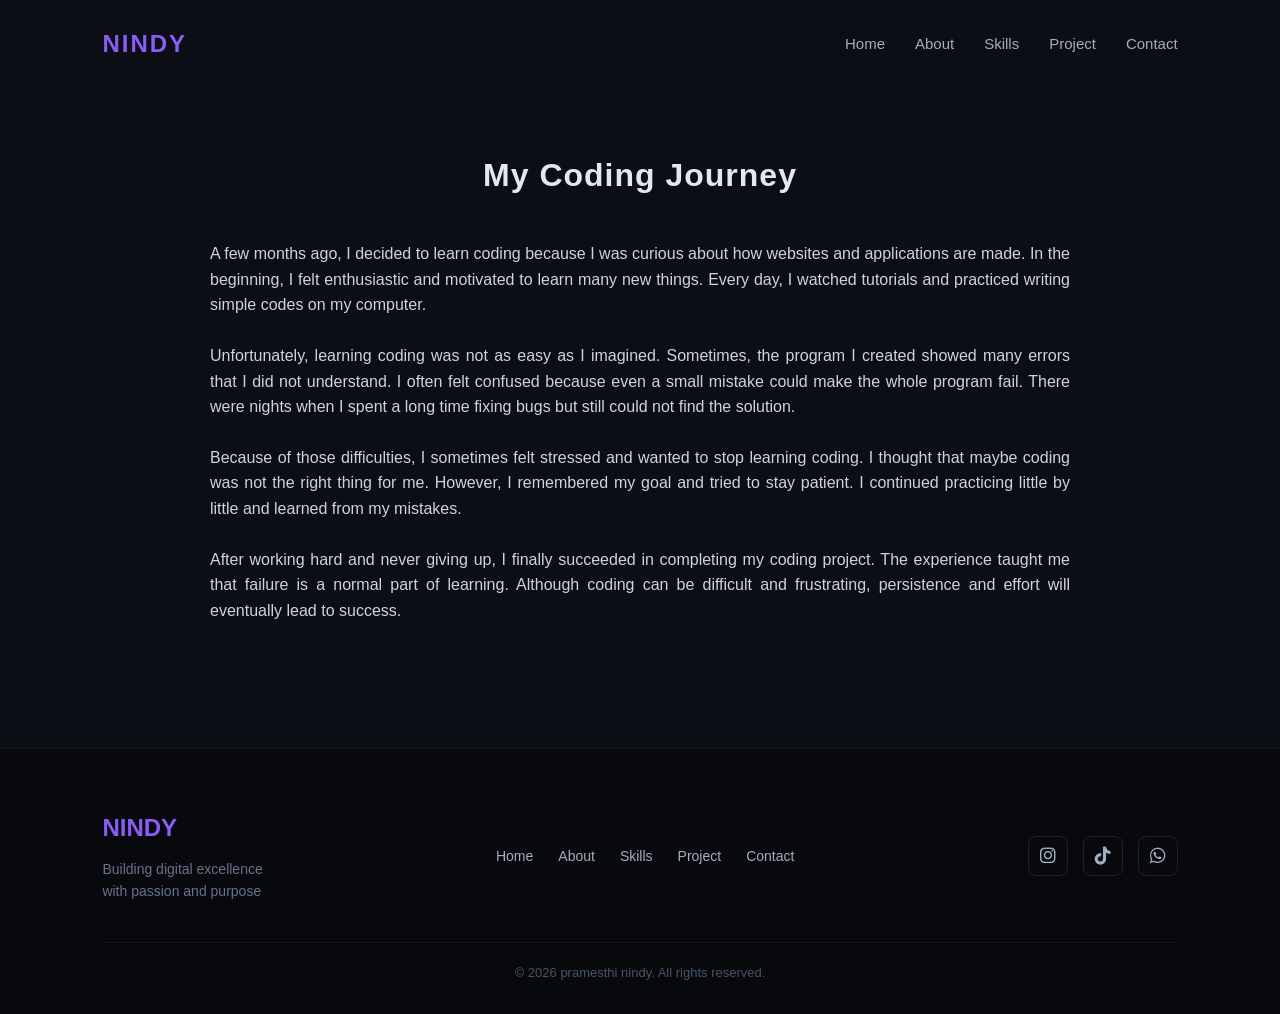
==== experience.html @ 84e2eea9 "Add files via upload" ====
<!DOCTYPE html>
<html lang="id">
<head>
    <meta charset="UTF-8">
    <meta name="viewport" content="width=device-width, initial-scale=1.0">
    <title>Nindy - Portfolio</title>
    
    <link rel="stylesheet" href="https://cdnjs.cloudflare.com/ajax/libs/font-awesome/6.4.0/css/all.min.css">
    <link href="https://fonts.googleapis.com/css2?family=Syne:wght@400;600;700;800&family=DM+Sans:ital,wght@0,300;0,400;0,500;1,300&display=swap" rel="stylesheet"/>
    <link rel="stylesheet" href="experience.css">
    <link rel="stylesheet" href="experience.js">
</head>
<body>

    <header id="navbar">
        <div class="logo">NINDY</div>
        <nav>
            <ul>
                <li><a href="index.html#home">Home</a></li>
                <li><a href="index.html#about">About</a></li>
                <li><a href="index.html#skills">Skills</a></li>
                <li><a href="index.html#project">Project</a></li>
                <li><a href="index.html#contact">Contact</a></li>
            </ul>
        </nav>
    </header>

    <main>
        <div class="text-container">
            <h2 class="section-title">My Coding Journey</h2>
            <p>A few months ago, I decided to learn coding because I was curious about how websites and applications are made. In the beginning, I felt enthusiastic and motivated to learn many new things. Every day, I watched tutorials and practiced writing simple codes on my computer.</p>
            
            <p>Unfortunately, learning coding was not as easy as I imagined. Sometimes, the program I created showed many errors that I did not understand. I often felt confused because even a small mistake could make the whole program fail. There were nights when I spent a long time fixing bugs but still could not find the solution.</p>
            
            <p>Because of those difficulties, I sometimes felt stressed and wanted to stop learning coding. I thought that maybe coding was not the right thing for me. However, I remembered my goal and tried to stay patient. I continued practicing little by little and learned from my mistakes.</p>
            
            <p>After working hard and never giving up, I finally succeeded in completing my coding project. The experience taught me that failure is a normal part of learning. Although coding can be difficult and frustrating, persistence and effort will eventually lead to success.</p>
        </div>
    </main>

    <footer>
        <div class="footer-content">
            <div class="footer-left">
                <h2>NINDY</h2>
                <p>Building digital excellence<br>with passion and purpose</p>
            </div>
            
            <div class="footer-links">
                <a href="index.html#home">Home</a>
                <a href="index.html#about">About</a>
                <a href="index.html#skills">Skills</a>
                <a href="index.html#project">Project</a>
                <a href="index.html#contact">Contact</a>
            </div>

            <div class="social-icons">
                <a href="https://www.instagram.com/prmsthinndy" class="icon"><i class="fa-brands fa-instagram"></i></a>
                <a href="https://www.tiktok.com/@prmsthinndy4" class="icon"><i class="fa-brands fa-tiktok"></i></a>
                <a href="https://wa.me/628600420087" class="icon"><i class="fa-brands fa-whatsapp"></i></a>
            </div>
        </div>
        <div class="copyright">
            &copy; 2026 pramesthi nindy. All rights reserved.
        </div>
    </footer>

    <script src="script.js"></script>
</body>
</html>
---- experience.css ----
/* === RESET & VARIABEL === */
* {
    margin: 0;
    padding: 0;
    box-sizing: border-box;
    font-family: 'Segoe UI', Tahoma, Geneva, Verdana, sans-serif;
}

:root {
    --bg-color: #0b0e14;
    --text-color: #e2e8f0;
    --primary-color: #8b5cf6; 
    --navbar-bg: rgba(11, 14, 20, 0.95);
}

body {
    background-color: var(--bg-color);
    color: var(--text-color);
    line-height: 1.6;
}

/* === NAVBAR (HEADER) === */
header {
    position: fixed; 
    top: 0;
    width: 100%;
    padding: 25px 8%;
    display: flex;
    justify-content: space-between;
    align-items: center;
    z-index: 1000;
    transition: all 0.3s ease; 
    border-bottom: 1px solid transparent;
}

header.scrolled {
    padding: 15px 8%;
    background-color: var(--navbar-bg);
    backdrop-filter: blur(10px);
    border-bottom: 1px solid rgba(255, 255, 255, 0.1);
}

.logo {
    font-size: 24px;
    font-weight: 800;
    color: var(--primary-color);
    letter-spacing: 2px;
    text-transform: uppercase;
}

nav ul {
    list-style: none;
    display: flex;
    gap: 30px;
}

nav ul li a {
    color: #a0aec0;
    text-decoration: none;
    font-size: 15px;
    transition: color 0.3s;
}

nav ul li a:hover {
    color: var(--text-color);
}

/* === KONTEN UTAMA === */
main {
    padding-top: 150px; 
    padding-bottom: 100px;
    min-height: 80vh;
}

.section-title {
    text-align: center;
    font-size: 32px;
    font-weight: 700;
    color: var(--text-color);
    margin-bottom: 40px; /* Memberikan jarak yang pas antara judul dan paragraf pertama */
    letter-spacing: 1px;
}

.text-container {
    max-width: 900px; 
    margin: 0 auto;
    padding: 0 20px;
}

.text-container p {
    margin-bottom: 25px;
    font-size: 16px;
    color: #cbd5e1;
    text-align: justify;
}

/* === FOOTER === */
footer {
    border-top: 1px solid rgba(255, 255, 255, 0.05);
    padding: 60px 8% 30px;
    background-color: #07090d;
}

.footer-content {
    display: flex;
    justify-content: space-between;
    align-items: center;
    flex-wrap: wrap;
    gap: 30px;
    margin-bottom: 40px;
}

.footer-left h2 {
    color: var(--primary-color);
    margin-bottom: 10px;
}

.footer-left p {
    color: #64748b;
    font-size: 14px;
}

.footer-links {
    display: flex;
    gap: 25px;
}

.footer-links a {
    color: #a0aec0;
    text-decoration: none;
    font-size: 14px;
}

.social-icons {
    display: flex;
    gap: 15px;
}

.icon {
    display: flex;
    justify-content: center;
    align-items: center;
    width: 40px;
    height: 40px;
    border: 1px solid rgba(255, 255, 255, 0.1);
    border-radius: 8px;
    color: #a0aec0;
    text-decoration: none;
    font-size: 18px;
    transition: 0.3s;
}

.icon:hover {
    border-color: var(--primary-color);
    color: var(--primary-color);
}

.copyright {
    text-align: center;
    color: #475569;
    font-size: 13px;
    padding-top: 20px;
    border-top: 1px solid rgba(255, 255, 255, 0.05);
}
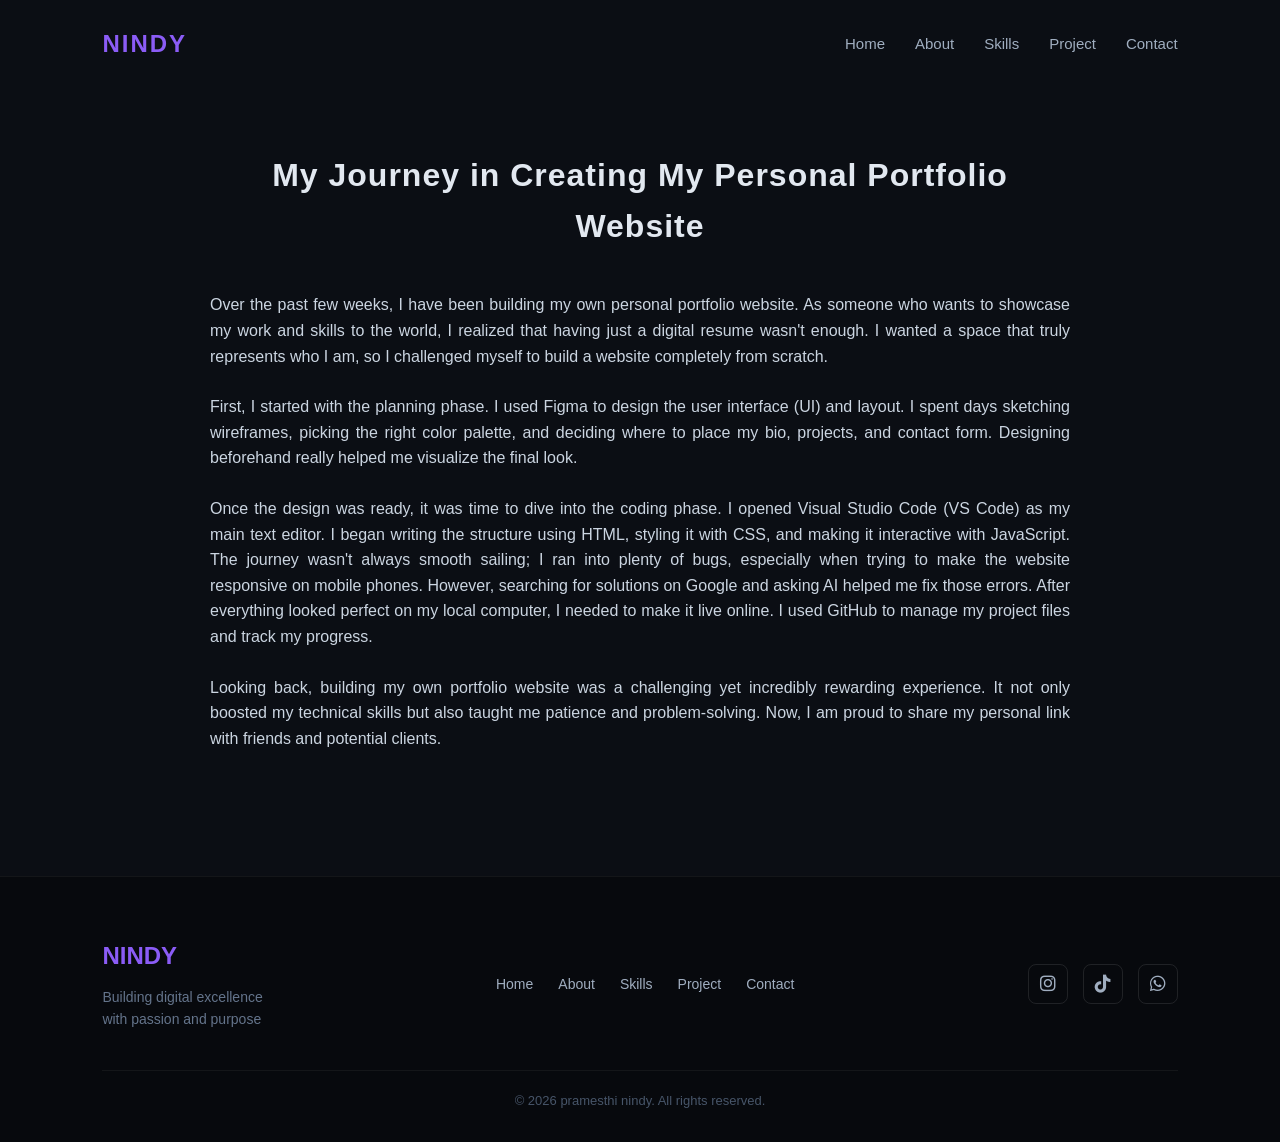
==== commit c0423091: "Add files via upload" ====
--- a/experience.html
+++ b/experience.html
@@ -27,15 +27,26 @@
 
     <main>
         <div class="text-container">
-            <h2 class="section-title">My Coding Journey</h2>
-            <p>A few months ago, I decided to learn coding because I was curious about how websites and applications are made. In the beginning, I felt enthusiastic and motivated to learn many new things. Every day, I watched tutorials and practiced writing simple codes on my computer.</p>
+            <h2 class="section-title">My Journey in Creating My Personal Portfolio Website</h2>
+            <p>Over the past few weeks, I have been building my own personal portfolio website.
+                As someone who wants to showcase my work and skills to the world, I realized that 
+                having just a digital resume wasn't enough. I wanted a space that truly represents who I am, 
+                so I challenged myself to build a website completely from scratch.</p>
             
-            <p>Unfortunately, learning coding was not as easy as I imagined. Sometimes, the program I created showed many errors that I did not understand. I often felt confused because even a small mistake could make the whole program fail. There were nights when I spent a long time fixing bugs but still could not find the solution.</p>
+            <p>First, I started with the planning phase. I used Figma to design the user interface (UI) and layout.
+                I spent days sketching wireframes, picking the right color palette, and deciding where to place my bio, 
+                projects, and contact form. Designing beforehand really helped me visualize the final look.</p>
             
-            <p>Because of those difficulties, I sometimes felt stressed and wanted to stop learning coding. I thought that maybe coding was not the right thing for me. However, I remembered my goal and tried to stay patient. I continued practicing little by little and learned from my mistakes.</p>
-            
-            <p>After working hard and never giving up, I finally succeeded in completing my coding project. The experience taught me that failure is a normal part of learning. Although coding can be difficult and frustrating, persistence and effort will eventually lead to success.</p>
-        </div>
+            <p>Once the design was ready, it was time to dive into the coding phase. I opened Visual Studio Code (VS Code)
+                as my main text editor. I began writing the structure using HTML, styling it with CSS, and making it interactive 
+                with JavaScript. The journey wasn't always smooth sailing; I ran into plenty of bugs, especially when trying to make 
+                the website responsive on mobile phones. However, searching for solutions on Google and asking AI helped me fix those errors. 
+                After everything looked perfect on my local computer, I needed to make it live online. I used GitHub to manage my project files 
+                and track my progress.</p>
+
+            <p>Looking back, building my own portfolio website was a challenging yet incredibly rewarding experience. It not only boosted my 
+                technical skills but also taught me patience and problem-solving. Now, I am proud to share my personal 
+                link with friends and potential clients.</p>
     </main>
 
     <footer>
